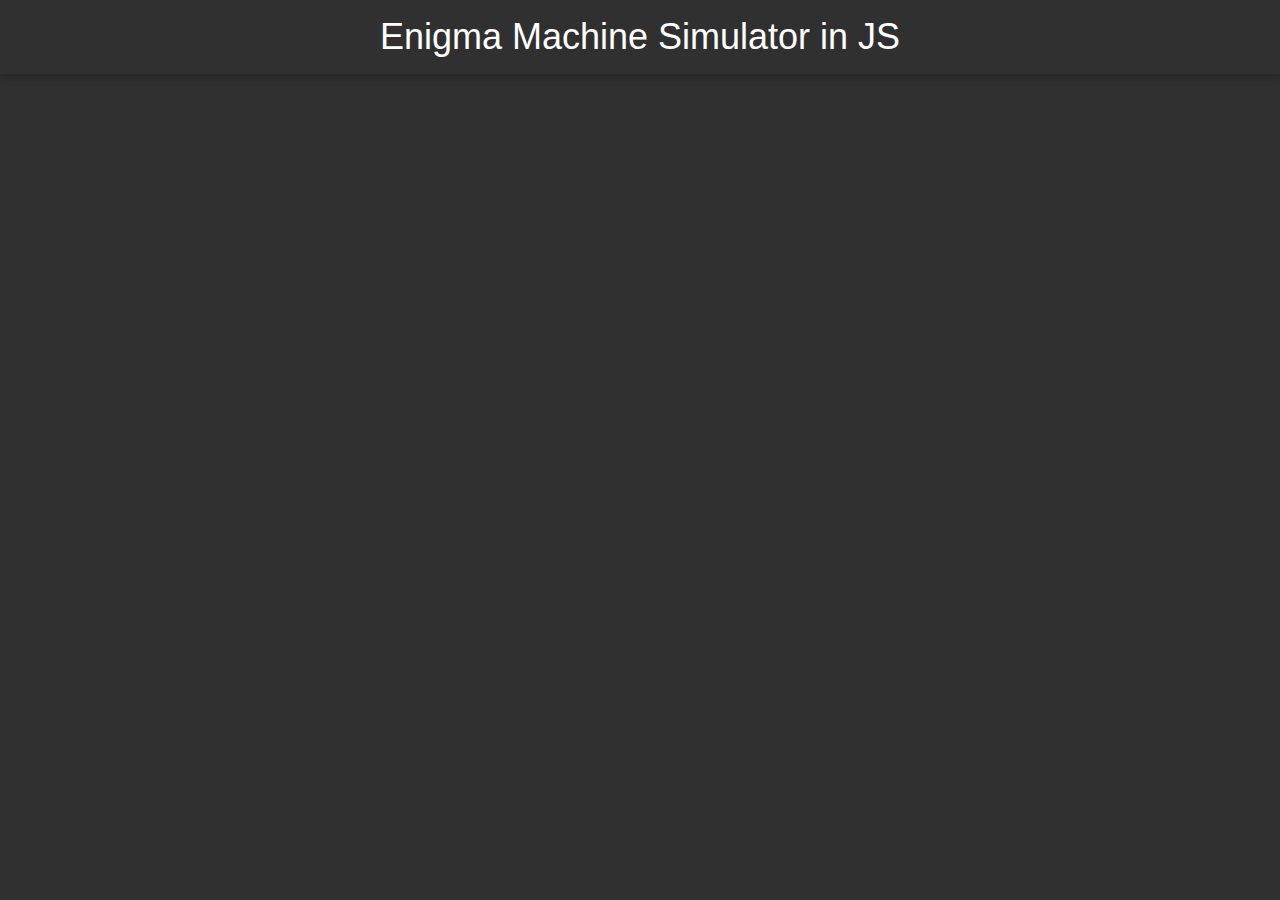
==== index.html @ e1fe0560 "Hello World!" ====
<!doctype html>
<html>

<head>
  <title>Enigma Machine Simulator</title>
  <meta charset="utf-8">
  <link rel="stylesheet" href="https://www.w3schools.com/w3css/4/w3.css" />
  <link rel="stylesheet" type="text/css" href="style.css" media="screen" />
</head>

<body class="w3-theme-d5">
  <div class="w3-container w3-theme-d5 w3-card">
    <h1>Enigma Machine Simulator in JS</h1>
  </div>
</body>

</html>
---- style.css ----
.button {
  background-color: #3a3a3a;
  border: none;
  color: white;
  padding: 5px 10px;
  text-allign: center;
  display: inline-block;
  font-size: 12px;
  transition-duration: 0.4s;
  cursor: pointer;
}

.button:hover {
  background-color: #4e4e4e;
}

.w3-theme-l5 {
  color: #000;
  background-color: #f6f6f6;
  text-align: center;
}

.w3-theme-l4 {
  color: #000;
  background-color: #dfdfdf;
  text-align: center;
}

.w3-theme-l3 {
  color: #000;
  background-color: #c0c0c0;
  text-align: center;
}

.w3-theme-l2 {
  color: #fff;
  background-color: #a0a0a0;
  text-align: center;
}

.w3-theme-l1 {
  color: #fff;
  background-color: #818181;
  text-align: center;
}

.w3-theme-d1 {
  color: #fff;
  background-color: #575757;
  text-align: center;
}

.w3-theme-d2 {
  color: #fff;
  background-color: #4e4e4e;
  text-align: center;
}

.w3-theme-d3 {
  color: #fff;
  background-color: #444444;
  text-align: center;
}

.w3-theme-d4 {
  color: #fff;
  background-color: #3a3a3a;
  text-align: center;
}

.w3-theme-d5 {
  color: #fff;
  background-color: #303030;
  text-align: center;
}

.w3-theme {
  color: #fff;
  background-color: #616161;
  text-align: center;
}

.w3-text-theme {
  color: #616161;
  text-align: center;
}

.w3-border-theme {
  border-color: #616161;
  text-align: center;
}
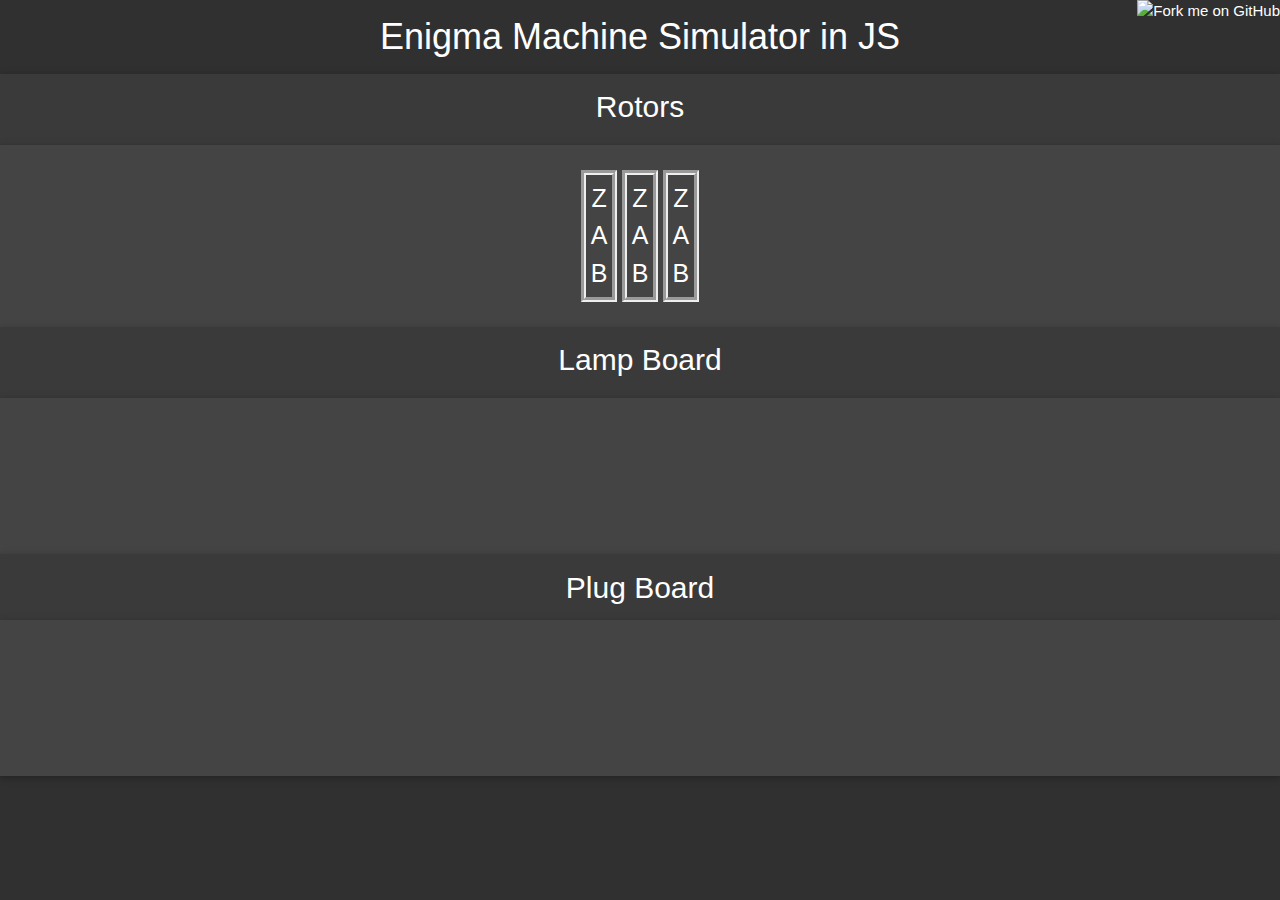
==== commit 4bd08ea9: "rotors and rotor updating" ====
--- a/index.html
+++ b/index.html
@@ -9,9 +9,46 @@
 </head>
 
 <body class="w3-theme-d5">
+
   <div class="w3-container w3-theme-d5 w3-card">
     <h1>Enigma Machine Simulator in JS</h1>
   </div>
+
+  <div class="w3-container w3-theme-d4 w3-card">
+    <h2>Rotors</h2>
+    <p></p>
+  </div>
+
+  <div class="w3-container w3-theme-d3 w3-card">
+    <p class="rotorp" id="rotor1"></p>
+    <p class="rotorp" id="rotor2"></p>
+    <p class="rotorp" id="rotor3"></p>
+  </div>
+
+  <div class="w3-container w3-theme-d4 w3-card">
+    <h2>Lamp Board</h2>
+    <p></p>
+  </div>
+
+  <div class="w3-container w3-theme-d3 w3-card">
+    <canvas id="lights"></canvas>
+  </div>
+
+  <div class="w3-container w3-theme-d4 w3-card">
+    <h2>Plug Board</h2>
+  </div>
+
+  <div class="w3-container w3-theme-d3 w3-card">
+        <canvas id="plugs"></canvas>
+  </div>
+
+  <script type="text/javascript" src="./enigma.js" charset="utf-8"></script>
+
+  <a href="https://github.com/Jornad/Enigma-Simulator">
+    <img style="position: absolute; top: 0; right: 0; border: 0;"
+         src="https://s3.amazonaws.com/github/ribbons/forkme_right_gray_6d6d6d.png"
+         alt="Fork me on GitHub"></a>
+</body>
 </body>
 
 </html>
--- a/style.css
+++ b/style.css
@@ -8,6 +8,27 @@
   font-size: 12px;
   transition-duration: 0.4s;
   cursor: pointer;
+}
+
+#rotor1 {
+  white-space: pre;
+}
+
+#rotor2 {
+  white-space: pre;
+}
+
+#rotor3 {
+  white-space: pre;
+}
+
+.rotorp {
+ padding: 5px;
+ font-size: 25px;
+ display: inline-block;
+ border-style: groove;
+ border-width: 5px;
+ border-spacing: 10px;
 }
 
 .button:hover {
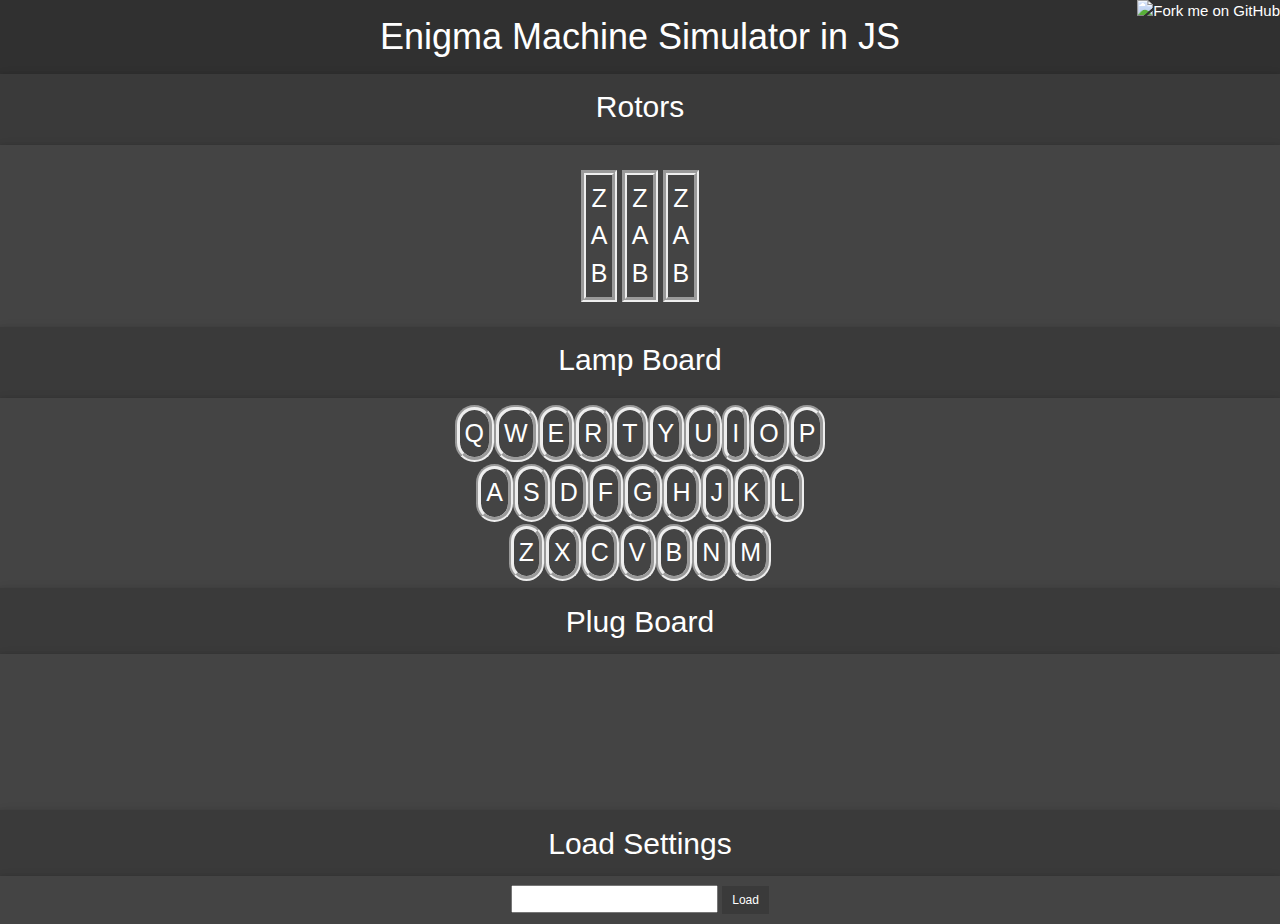
==== commit 0b7d10f0: "added light board and data loading" ====
--- a/index.html
+++ b/index.html
@@ -31,7 +31,40 @@
   </div>
 
   <div class="w3-container w3-theme-d3 w3-card">
-    <canvas id="lights"></canvas>
+    <table class="lights">
+      <tr>
+        <td class="light">Q</td>
+        <td class="light">W</td>
+        <td class="light">E</td>
+        <td class="light">R</td>
+        <td class="light">T</td>
+        <td class="light">Y</td>
+        <td class="light">U</td>
+        <td class="light">I</td>
+        <td class="light">O</td>
+        <td class="light">P</td>
+      </tr>
+      <tr>
+        <td class="light">A</td>
+        <td class="light">S</td>
+        <td class="light">D</td>
+        <td class="light">F</td>
+        <td class="light">G</td>
+        <td class="light">H</td>
+        <td class="light">J</td>
+        <td class="light">K</td>
+        <td class="light">L</td>
+      </tr>
+      <tr>
+        <td class="light">Z</td>
+        <td class="light">X</td>
+        <td class="light">C</td>
+        <td class="light">V</td>
+        <td class="light">B</td>
+        <td class="light">N</td>
+        <td class="light">M</td>
+      </tr>
+    </table>
   </div>
 
   <div class="w3-container w3-theme-d4 w3-card">
@@ -40,6 +73,15 @@
 
   <div class="w3-container w3-theme-d3 w3-card">
         <canvas id="plugs"></canvas>
+  </div>
+
+  <div class="w3-container w3-theme-d4 w3-card">
+    <h2>Load Settings</h2>
+  </div>
+
+  <div class="w3-container w3-theme-d3 w3-card">
+        <input type="text" id="loadSettings"></input>
+        <button class="button" onclick="formatData()">Load</button>
   </div>
 
   <script type="text/javascript" src="./enigma.js" charset="utf-8"></script>
--- a/style.css
+++ b/style.css
@@ -8,6 +8,8 @@
   font-size: 12px;
   transition-duration: 0.4s;
   cursor: pointer;
+  margin-top: 10px;
+  margin-bottom: 10px;
 }
 
 #rotor1 {
@@ -29,6 +31,25 @@
  border-style: groove;
  border-width: 5px;
  border-spacing: 10px;
+}
+
+.lights {
+  width: 70%;
+  margin-right:15%;
+  margin-left: 15%;
+  allign: center;
+  padding: 5px;
+  font-size: 25px;
+}
+
+.light {
+  padding: 5px;
+  font-size: 25px;
+  display: inline-block;
+  border-style: groove;
+  border-width: 5px;
+  border-spacing: 10px;
+  border-radius: 20px;
 }
 
 .button:hover {
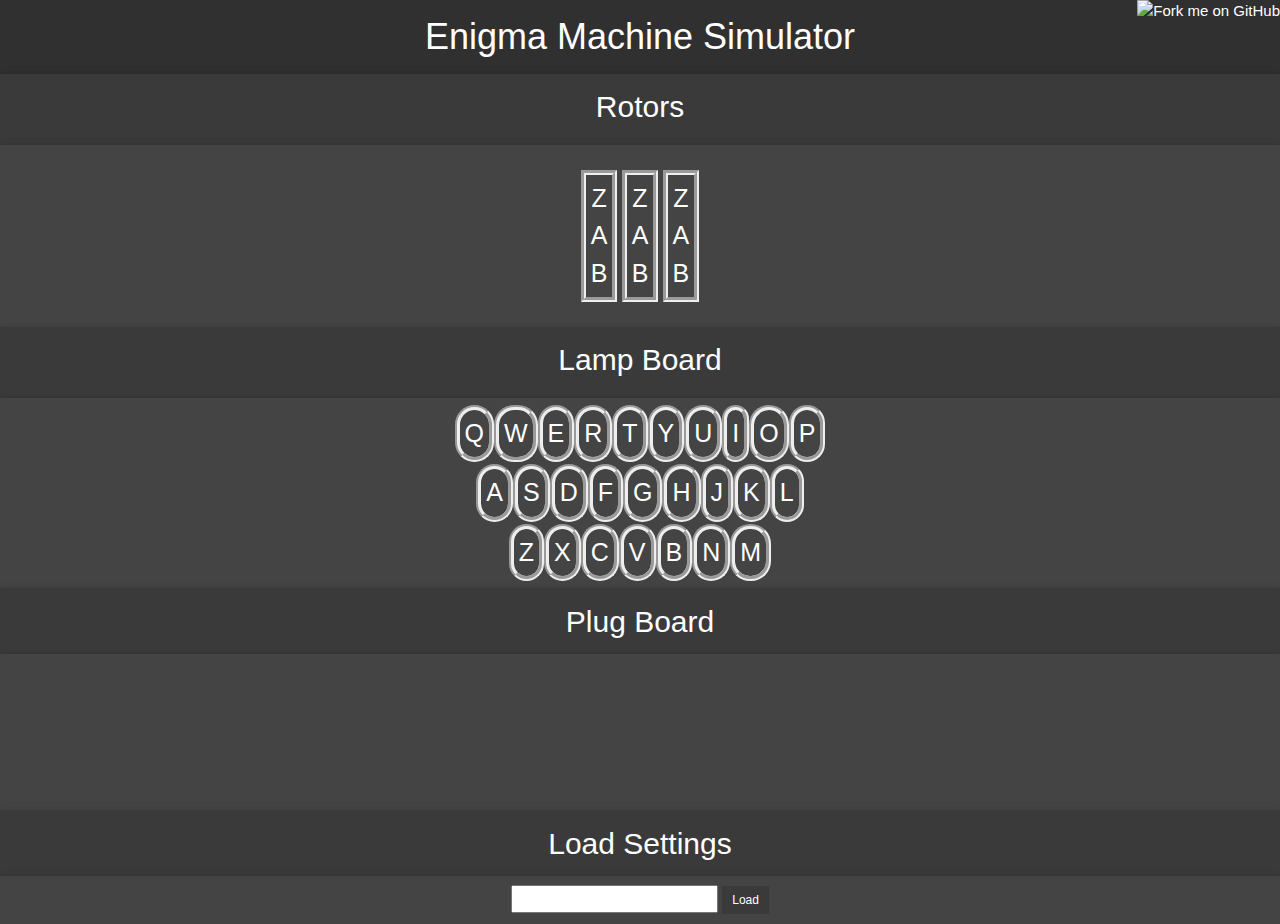
==== commit bc8125d8: "changed heading" ====
--- a/index.html
+++ b/index.html
@@ -11,7 +11,7 @@
 <body class="w3-theme-d5">
 
   <div class="w3-container w3-theme-d5 w3-card">
-    <h1>Enigma Machine Simulator in JS</h1>
+    <h1>Enigma Machine Simulator</h1>
   </div>
 
   <div class="w3-container w3-theme-d4 w3-card">
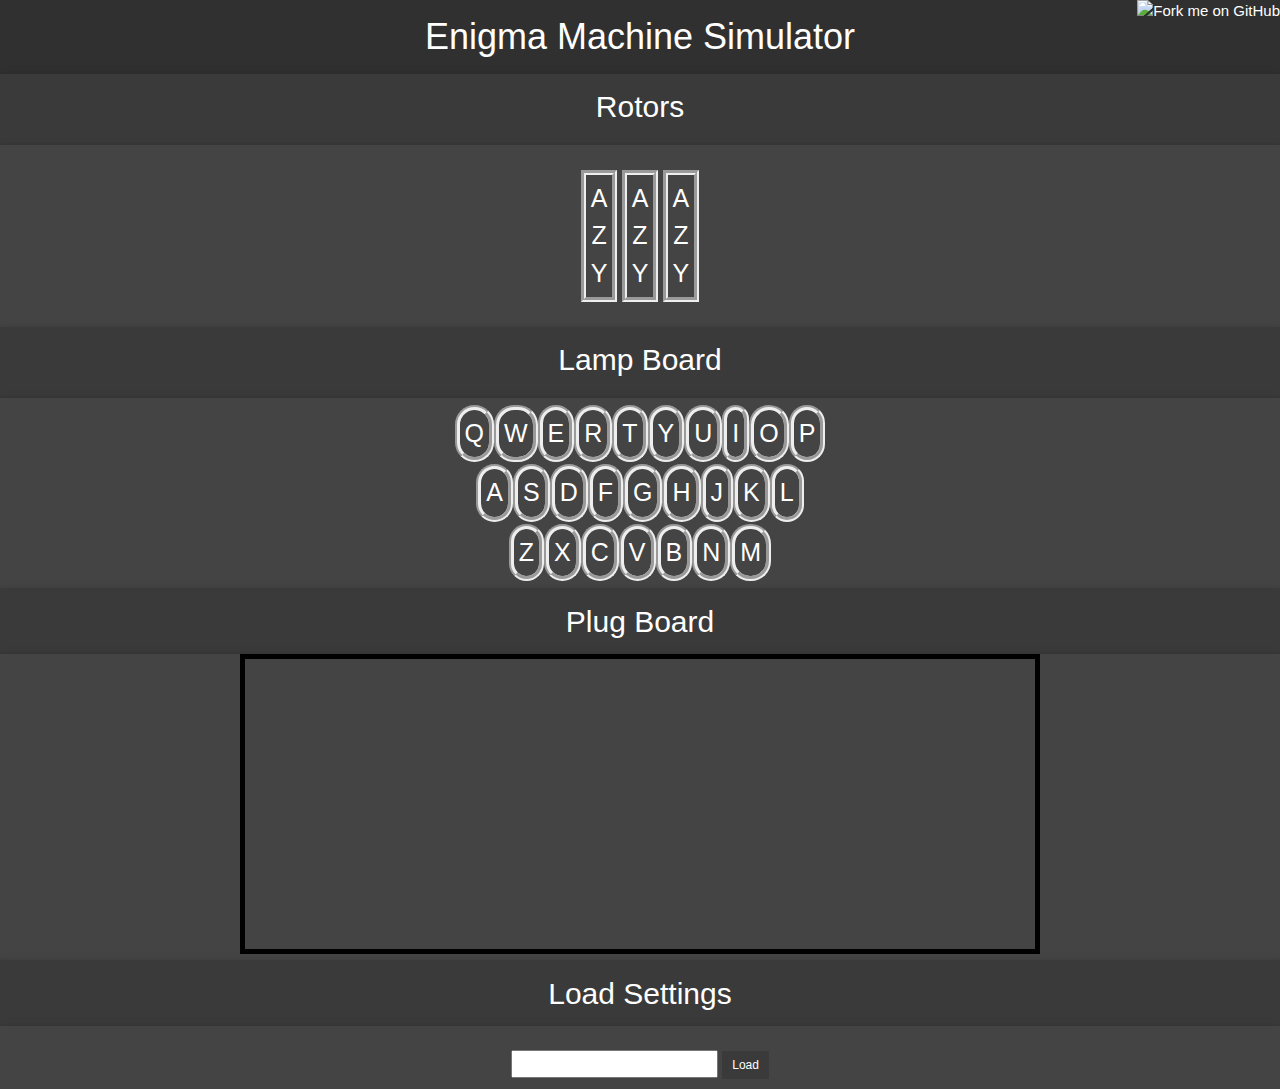
==== commit 4799388f: "added some data checking and rotor map placeholders" ====
--- a/index.html
+++ b/index.html
@@ -33,36 +33,36 @@
   <div class="w3-container w3-theme-d3 w3-card">
     <table class="lights">
       <tr>
-        <td class="light">Q</td>
-        <td class="light">W</td>
-        <td class="light">E</td>
-        <td class="light">R</td>
-        <td class="light">T</td>
-        <td class="light">Y</td>
-        <td class="light">U</td>
-        <td class="light">I</td>
-        <td class="light">O</td>
-        <td class="light">P</td>
+        <td class="light" id="lightLetQ">Q</td>
+        <td class="light" id="lightLetW">W</td>
+        <td class="light" id="lightLetE">E</td>
+        <td class="light" id="lightLetR">R</td>
+        <td class="light" id="lightLetT">T</td>
+        <td class="light" id="lightLetY">Y</td>
+        <td class="light" id="lightLetU">U</td>
+        <td class="light" id="lightLetI">I</td>
+        <td class="light" id="lightLetO">O</td>
+        <td class="light" id="lightLetP">P</td>
       </tr>
       <tr>
-        <td class="light">A</td>
-        <td class="light">S</td>
-        <td class="light">D</td>
-        <td class="light">F</td>
-        <td class="light">G</td>
-        <td class="light">H</td>
-        <td class="light">J</td>
-        <td class="light">K</td>
-        <td class="light">L</td>
+        <td class="light" id="lightLetA">A</td>
+        <td class="light" id="lightLetS">S</td>
+        <td class="light" id="lightLetD">D</td>
+        <td class="light" id="lightLetF">F</td>
+        <td class="light" id="lightLetG">G</td>
+        <td class="light" id="lightLetH">H</td>
+        <td class="light" id="lightLetJ">J</td>
+        <td class="light" id="lightLetK">K</td>
+        <td class="light" id="lightLetL">L</td>
       </tr>
       <tr>
-        <td class="light">Z</td>
-        <td class="light">X</td>
-        <td class="light">C</td>
-        <td class="light">V</td>
-        <td class="light">B</td>
-        <td class="light">N</td>
-        <td class="light">M</td>
+        <td class="light" id="lightLetZ">Z</td>
+        <td class="light" id="lightLetX">X</td>
+        <td class="light" id="lightLetC">C</td>
+        <td class="light" id="lightLetV">V</td>
+        <td class="light" id="lightLetB">B</td>
+        <td class="light" id="lightLetN">N</td>
+        <td class="light" id="lightLetM">M</td>
       </tr>
     </table>
   </div>
@@ -80,6 +80,7 @@
   </div>
 
   <div class="w3-container w3-theme-d3 w3-card">
+    <p id="loadMessage"></p>
         <input type="text" id="loadSettings"></input>
         <button class="button" onclick="formatData()">Load</button>
   </div>
@@ -90,7 +91,6 @@
     <img style="position: absolute; top: 0; right: 0; border: 0;"
          src="https://s3.amazonaws.com/github/ribbons/forkme_right_gray_6d6d6d.png"
          alt="Fork me on GitHub"></a>
-</body>
-</body>
+  </body>
 
 </html>
--- a/style.css
+++ b/style.css
@@ -14,14 +14,17 @@
 
 #rotor1 {
   white-space: pre;
+  cursor: pointer;
 }
 
 #rotor2 {
   white-space: pre;
+  cursor: pointer;
 }
 
 #rotor3 {
   white-space: pre;
+  cursor: pointer;
 }
 
 .rotorp {
